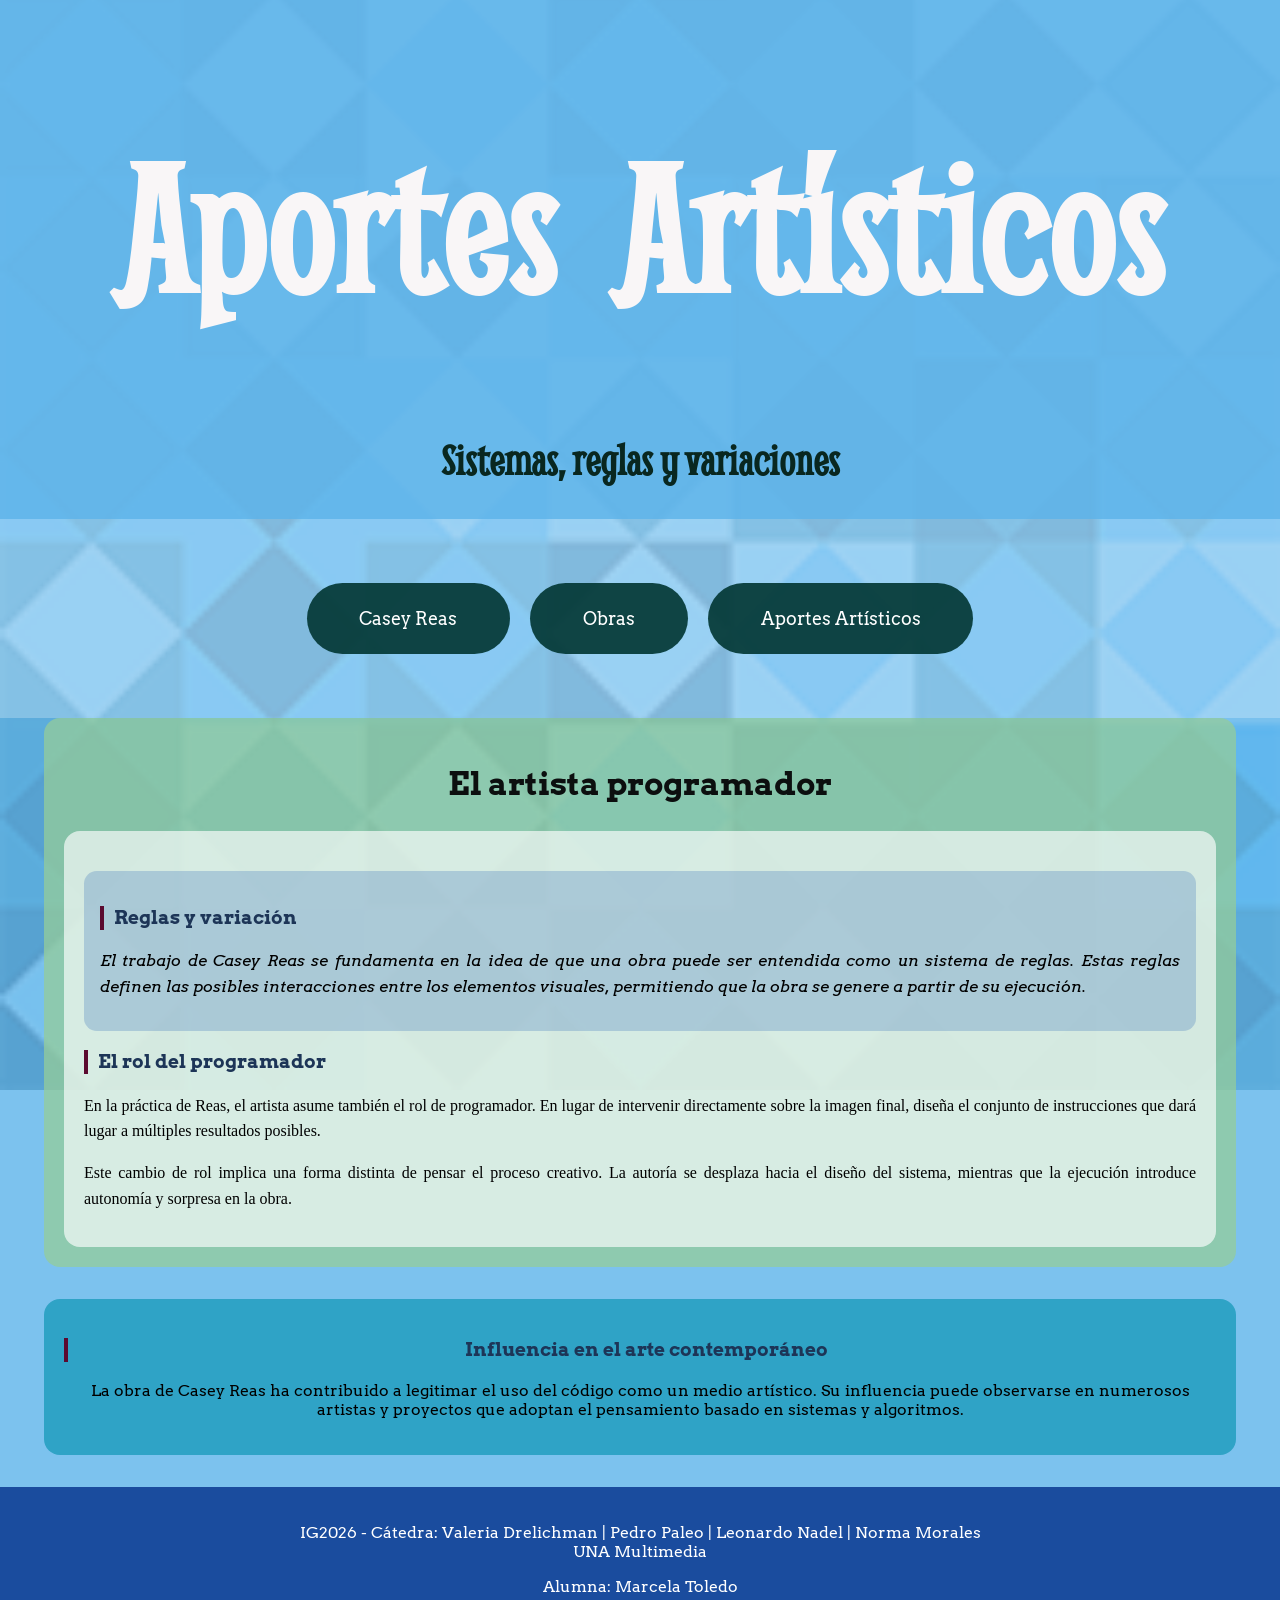
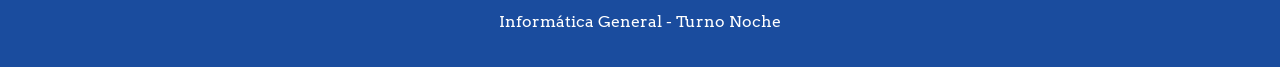
==== aportesartisticos.html @ 7eb3c826 "Mejora" ====
<!DOCTYPE html>
<html lang="es">

<head>
    <meta charset="utf-8">
    <meta name="viewport" content="width=device-width, initial-scale=1">
    <title>Aportes Artísticos</title>

    <link rel="preconnect" href="https://fonts.googleapis.com">
    <link rel="preconnect" href="https://fonts.gstatic.com" crossorigin>
    <link href="https://fonts.googleapis.com/css2?family=Arvo:ital,wght@0,400;0,700;1,400;1,700&family=Smythe&display=swap" rel="stylesheet">

    <link rel="stylesheet" href="css/estilos.css">
</head>

<body>

    <div id="contenedor">

        <header class="cabecera">
            <h1 id="uva">Aportes Artísticos</h1>
            <h2 class="subtitulo">Sistemas, reglas y variaciones</h2>
        </header>

        <nav class="menu">
            <ul>
                <li><a href="index.html">Casey Reas</a></li>
                <li><a href="obras.html">Obras</a></li>
                <li><a href="aportesartisticos.html">Aportes Artísticos</a></li>
            </ul>
        </nav>

        <main class="contenido-principal">

            <h2 class="titulo-seccion">El artista programador</h2>

            <section class="bloque-lectura">

                <article>
                    <h3>Reglas y variación</h3>

                    <p class="parrafo1">
                        El trabajo de Casey Reas se fundamenta en la idea de que una obra puede ser entendida como un sistema de reglas.
                        Estas reglas definen las posibles interacciones entre los elementos visuales, permitiendo que la obra se genere a partir de su ejecución.
                    </p>
                </article>

                <h3>El rol del programador</h3>

                <p class="parrafo2">
                    En la práctica de Reas, el artista asume también el rol de programador.
                    En lugar de intervenir directamente sobre la imagen final, diseña el conjunto de instrucciones que dará lugar a múltiples resultados posibles.
                </p>

                <p class="parrafo2">
                    Este cambio de rol implica una forma distinta de pensar el proceso creativo.
                    La autoría se desplaza hacia el diseño del sistema, mientras que la ejecución introduce autonomía y sorpresa en la obra.
                </p>

            </section>

        </main>

        <aside class="lateral">
            <h3>Influencia en el arte contemporáneo</h3>

            <p>
                La obra de Casey Reas ha contribuido a legitimar el uso del código como un medio artístico.
                Su influencia puede observarse en numerosos artistas y proyectos que adoptan el pensamiento basado en sistemas y algoritmos.
            </p>
        </aside>

        <footer class="pie-pagina">
            <p>
                IG2026 - Cátedra: Valeria Drelichman | Pedro Paleo | Leonardo Nadel | Norma Morales
                <br>
                UNA Multimedia
            </p>

            <address>Alumna: Marcela Toledo</address>

            <p>Informática General - Turno Noche</p>
        </footer>

    </div>

</body>
</html>
---- css/estilos.css ----
body {

      margin: 0;

    font-family: "Arvo", serif;

    background-image: url("../img/fondo.png");

    background-size: cover;

    background-position: center;

    background-repeat: no-repeat;

    background-attachment: fixed;
}


/* CONTENEDOR */

#contenedor {

    width: 100%;

    max-width: 80rem;

    margin: 0 auto;

    background-color: rgba(101, 184, 235, 0.85);
}


/* CABECERA */

.cabecera {

    width: 100%;

    text-align: center;

    padding: 1.25rem 0;

    background-color: rgba(101, 184, 235, 0.85);

    
}


/* TITULO PRINCIPAL */

#uva {

    font-family: "Smythe", serif;

    font-size: 12rem;

    color: #f9f6f7;

    text-align: center;

    margin: 0.5em 0;
    
    word-spacing: 2rem; /* Aumenta la separación entre palabras */
}


/* SUBTITULO */

.subtitulo {

    font-family: "Smythe", serif;

    color: #092720;

    font-size: 2.8rem;

    margin: 0.3em;
}


/* MENU */

.menu {

    padding: 1.5rem 0;

    background-color: rgba(255,255,255,0.25);
}

.menu ul {

    list-style-type: none;

    padding: 0;

    margin: 2.5rem 0;

    text-align: center;
}

.menu ul li {

    display: inline-block;

    margin: 0 0.5rem;
}

.menu ul li a {

    display: block;

    background-color: #053a37ed;

    color: white;

    text-decoration: none;

    padding: 1.4em 3em;

    border-radius: 4em;

    font-size: 1.1rem;
}



.menu ul li a:hover {

    background-color: #12eed1;

    color: rgb(12, 12, 12);
}

.menu ul li a:active {

    color: white;
}





/* CONTENIDO */

.contenido-principal {

    width: 90%;

    margin: 0 auto;

    padding: 1.25rem;

    background-color: rgba(149, 205, 154, 0.75);

    border-radius: 1rem;
}


/* TITULO SECCION */

.titulo-seccion {

    text-align: center;

    color: #0c0f0f;

    font-size: 2rem;
}


/* FIRMA */

.firma {

    text-align: center;

    color: #1d3557;
}


/* BLOQUES DE LECTURA */

.bloque-lectura {

    background-color: rgba(255, 255, 255, 0.65);

    padding: 1.25rem;

    border-radius: 1rem;
}


/* SUBTITULOS INTERNOS */

h3 {

    color: #1d3557;

    border-left: 0.3rem solid #5b0a2f;

    padding-left: 0.6rem;
}


/* PARRAFOS */

.parrafo1 {

    line-height: 1.6;

    text-align: justify;

    font-style: oblique;
}

.parrafo2 {

    line-height: 1.6;

    text-align: justify;

    font-family: Georgia, 'Times New Roman', Times, serif;
}


/* ARTICLE */

article {

    margin-top: 1.25rem;

    padding: 1rem;

    background-color: rgba(41, 101, 180, 0.25);

    border-radius: 0.8rem;
}


/* GALERIA HORIZONTAL */

.galeria {

    text-align: center;

    margin: 1.25rem 0;
}

.galeria img {

    width: 28%;

    margin: 0.6rem;

    border-radius: 0.8rem;

    vertical-align: top;
}


/* VIDEO */

.video-responsive {

    position: relative;

    width: 100%;

    padding-bottom: 56.25%;

    height: 0;

    overflow: hidden;

    margin-top: 1.25rem;
}

.video-responsive iframe {

    position: absolute;

    width: 100%;

    height: 100%;

    top: 0;

    left: 0;

    border: 0;
}


/* ASIDE */

.lateral {

    width: 90%;

    margin: 2rem auto;

    padding: 1.25rem;

    text-align: center;

    background-color: rgba(22, 153, 185, 0.75);

    border-radius: 1rem;
}

.lateral ul {

    text-align: left;

    display: inline-block;
}


/* FOOTER */

.pie-pagina {

    background-color: #1a4c9e;

    color: white;

    text-align: center;

    padding: 1.25rem;

    margin-top: 2rem;
}

.pie-pagina address {

    font-style: normal;

    margin-top: 0.6rem;
}
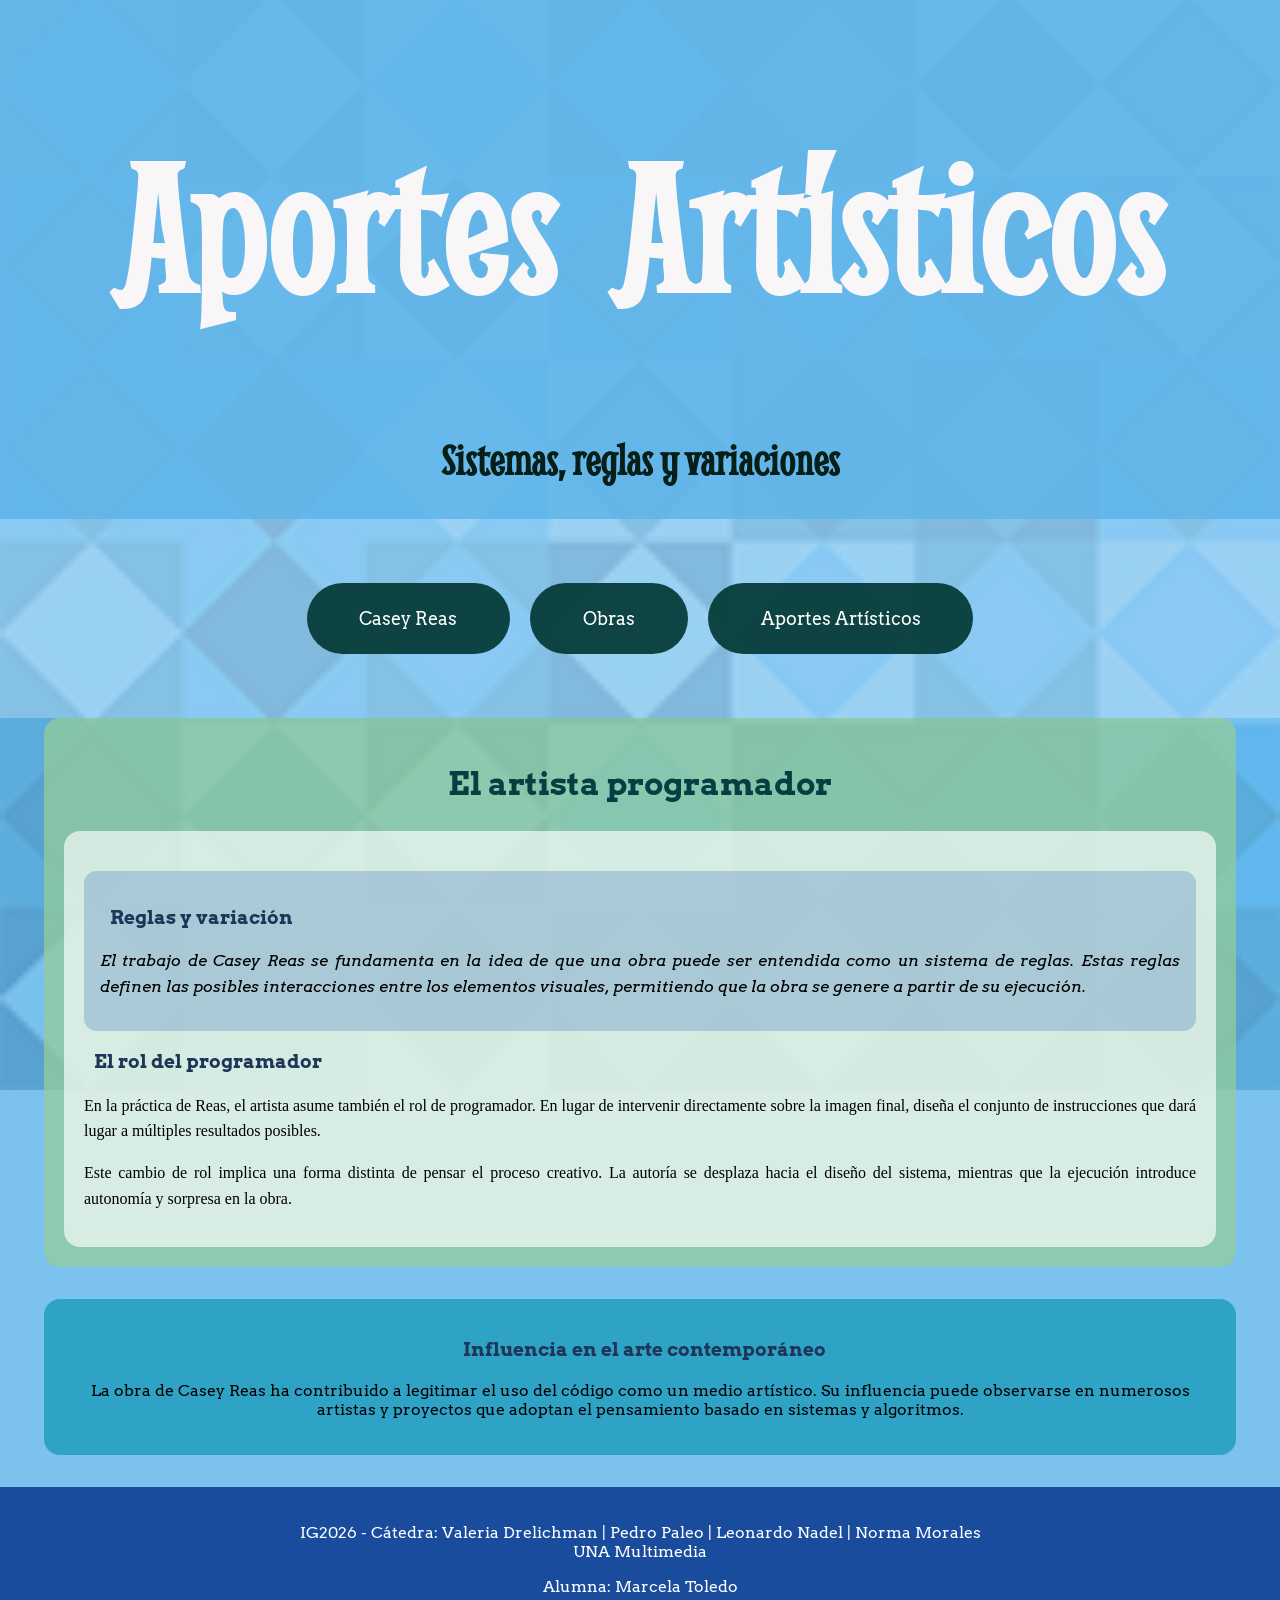
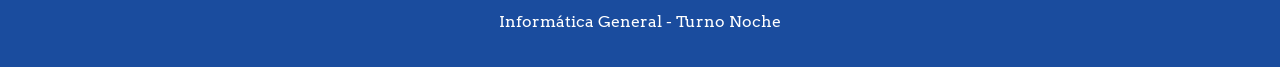
==== commit 314a0a30: "Add files via upload" ====
--- a/aportesartisticos.html
+++ b/aportesartisticos.html
@@ -1,88 +1,88 @@
-<!DOCTYPE html>
-<html lang="es">
-
-<head>
-    <meta charset="utf-8">
-    <meta name="viewport" content="width=device-width, initial-scale=1">
-    <title>Aportes Artísticos</title>
-
-    <link rel="preconnect" href="https://fonts.googleapis.com">
-    <link rel="preconnect" href="https://fonts.gstatic.com" crossorigin>
-    <link href="https://fonts.googleapis.com/css2?family=Arvo:ital,wght@0,400;0,700;1,400;1,700&family=Smythe&display=swap" rel="stylesheet">
-
-    <link rel="stylesheet" href="css/estilos.css">
-</head>
-
-<body>
-
-    <div id="contenedor">
-
-        <header class="cabecera">
-            <h1 id="uva">Aportes Artísticos</h1>
-            <h2 class="subtitulo">Sistemas, reglas y variaciones</h2>
-        </header>
-
-        <nav class="menu">
-            <ul>
-                <li><a href="index.html">Casey Reas</a></li>
-                <li><a href="obras.html">Obras</a></li>
-                <li><a href="aportesartisticos.html">Aportes Artísticos</a></li>
-            </ul>
-        </nav>
-
-        <main class="contenido-principal">
-
-            <h2 class="titulo-seccion">El artista programador</h2>
-
-            <section class="bloque-lectura">
-
-                <article>
-                    <h3>Reglas y variación</h3>
-
-                    <p class="parrafo1">
-                        El trabajo de Casey Reas se fundamenta en la idea de que una obra puede ser entendida como un sistema de reglas.
-                        Estas reglas definen las posibles interacciones entre los elementos visuales, permitiendo que la obra se genere a partir de su ejecución.
-                    </p>
-                </article>
-
-                <h3>El rol del programador</h3>
-
-                <p class="parrafo2">
-                    En la práctica de Reas, el artista asume también el rol de programador.
-                    En lugar de intervenir directamente sobre la imagen final, diseña el conjunto de instrucciones que dará lugar a múltiples resultados posibles.
-                </p>
-
-                <p class="parrafo2">
-                    Este cambio de rol implica una forma distinta de pensar el proceso creativo.
-                    La autoría se desplaza hacia el diseño del sistema, mientras que la ejecución introduce autonomía y sorpresa en la obra.
-                </p>
-
-            </section>
-
-        </main>
-
-        <aside class="lateral">
-            <h3>Influencia en el arte contemporáneo</h3>
-
-            <p>
-                La obra de Casey Reas ha contribuido a legitimar el uso del código como un medio artístico.
-                Su influencia puede observarse en numerosos artistas y proyectos que adoptan el pensamiento basado en sistemas y algoritmos.
-            </p>
-        </aside>
-
-        <footer class="pie-pagina">
-            <p>
-                IG2026 - Cátedra: Valeria Drelichman | Pedro Paleo | Leonardo Nadel | Norma Morales
-                <br>
-                UNA Multimedia
-            </p>
-
-            <address>Alumna: Marcela Toledo</address>
-
-            <p>Informática General - Turno Noche</p>
-        </footer>
-
-    </div>
-
-</body>
+<!DOCTYPE html>
+<html lang="es">
+
+<head>
+    <meta charset="utf-8">
+    <meta name="viewport" content="width=device-width, initial-scale=1">
+    <title>Aportes Artísticos</title>
+
+    <link rel="preconnect" href="https://fonts.googleapis.com">
+    <link rel="preconnect" href="https://fonts.gstatic.com" crossorigin>
+    <link href="https://fonts.googleapis.com/css2?family=Arvo:ital,wght@0,400;0,700;1,400;1,700&family=Smythe&display=swap" rel="stylesheet">
+
+    <link rel="stylesheet" href="css/estilos.css">
+</head>
+
+<body>
+
+    <div id="contenedor">
+
+        <header class="cabecera">
+            <h1 id="uva">Aportes Artísticos</h1>
+            <h2 class="subtitulo">Sistemas, reglas y variaciones</h2>
+        </header>
+
+        <nav class="menu">
+            <ul>
+                <li><a href="index.html">Casey Reas</a></li>
+                <li><a href="obras.html">Obras</a></li>
+                <li><a href="aportesartisticos.html">Aportes Artísticos</a></li>
+            </ul>
+        </nav>
+
+        <main class="contenido-principal">
+
+            <h2 class="titulo-seccion">El artista programador</h2>
+
+            <section class="bloque-lectura">
+
+                <article>
+                    <h3>Reglas y variación</h3>
+
+                    <p class="parrafo1">
+                        El trabajo de Casey Reas se fundamenta en la idea de que una obra puede ser entendida como un sistema de reglas.
+                        Estas reglas definen las posibles interacciones entre los elementos visuales, permitiendo que la obra se genere a partir de su ejecución.
+                    </p>
+                </article>
+
+                <h3>El rol del programador</h3>
+
+                <p class="parrafo2">
+                    En la práctica de Reas, el artista asume también el rol de programador.
+                    En lugar de intervenir directamente sobre la imagen final, diseña el conjunto de instrucciones que dará lugar a múltiples resultados posibles.
+                </p>
+
+                <p class="parrafo2">
+                    Este cambio de rol implica una forma distinta de pensar el proceso creativo.
+                    La autoría se desplaza hacia el diseño del sistema, mientras que la ejecución introduce autonomía y sorpresa en la obra.
+                </p>
+
+            </section>
+
+        </main>
+
+        <aside class="lateral">
+            <h3>Influencia en el arte contemporáneo</h3>
+
+            <p>
+                La obra de Casey Reas ha contribuido a legitimar el uso del código como un medio artístico.
+                Su influencia puede observarse en numerosos artistas y proyectos que adoptan el pensamiento basado en sistemas y algoritmos.
+            </p>
+        </aside>
+
+        <footer class="pie-pagina">
+            <p>
+                IG2026 - Cátedra: Valeria Drelichman | Pedro Paleo | Leonardo Nadel | Norma Morales
+                <br>
+                UNA Multimedia
+            </p>
+
+            <address>Alumna: Marcela Toledo</address>
+
+            <p>Informática General - Turno Noche</p>
+        </footer>
+
+    </div>
+
+</body>
 </html>
--- a/css/estilos.css
+++ b/css/estilos.css
@@ -1,339 +1,331 @@
-body {
-
-      margin: 0;
-
-    font-family: "Arvo", serif;
-
-    background-image: url("../img/fondo.png");
-
-    background-size: cover;
-
-    background-position: center;
-
-    background-repeat: no-repeat;
-
-    background-attachment: fixed;
-}
-
-
-/* CONTENEDOR */
-
-#contenedor {
-
-    width: 100%;
-
-    max-width: 80rem;
-
-    margin: 0 auto;
-
-    background-color: rgba(101, 184, 235, 0.85);
-}
-
-
-/* CABECERA */
-
-.cabecera {
-
-    width: 100%;
-
-    text-align: center;
-
-    padding: 1.25rem 0;
-
-    background-color: rgba(101, 184, 235, 0.85);
-
-    
-}
-
-
-/* TITULO PRINCIPAL */
-
-#uva {
-
-    font-family: "Smythe", serif;
-
-    font-size: 12rem;
-
-    color: #f9f6f7;
-
-    text-align: center;
-
-    margin: 0.5em 0;
-    
-    word-spacing: 2rem; /* Aumenta la separación entre palabras */
-}
-
-
-/* SUBTITULO */
-
-.subtitulo {
-
-    font-family: "Smythe", serif;
-
-    color: #092720;
-
-    font-size: 2.8rem;
-
-    margin: 0.3em;
-}
-
-
-/* MENU */
-
-.menu {
-
-    padding: 1.5rem 0;
-
-    background-color: rgba(255,255,255,0.25);
-}
-
-.menu ul {
-
-    list-style-type: none;
-
-    padding: 0;
-
-    margin: 2.5rem 0;
-
-    text-align: center;
-}
-
-.menu ul li {
-
-    display: inline-block;
-
-    margin: 0 0.5rem;
-}
-
-.menu ul li a {
-
-    display: block;
-
-    background-color: #053a37ed;
-
-    color: white;
-
-    text-decoration: none;
-
-    padding: 1.4em 3em;
-
-    border-radius: 4em;
-
-    font-size: 1.1rem;
-}
-
-
-
-.menu ul li a:hover {
-
-    background-color: #12eed1;
-
-    color: rgb(12, 12, 12);
-}
-
-.menu ul li a:active {
-
-    color: white;
-}
-
-
-
-
-
-/* CONTENIDO */
-
-.contenido-principal {
-
-    width: 90%;
-
-    margin: 0 auto;
-
-    padding: 1.25rem;
-
-    background-color: rgba(149, 205, 154, 0.75);
-
-    border-radius: 1rem;
-}
-
-
-/* TITULO SECCION */
-
-.titulo-seccion {
-
-    text-align: center;
-
-    color: #0c0f0f;
-
-    font-size: 2rem;
-}
-
-
-/* FIRMA */
-
-.firma {
-
-    text-align: center;
-
-    color: #1d3557;
-}
-
-
-/* BLOQUES DE LECTURA */
-
-.bloque-lectura {
-
-    background-color: rgba(255, 255, 255, 0.65);
-
-    padding: 1.25rem;
-
-    border-radius: 1rem;
-}
-
-
-/* SUBTITULOS INTERNOS */
-
-h3 {
-
-    color: #1d3557;
-
-    border-left: 0.3rem solid #5b0a2f;
-
-    padding-left: 0.6rem;
-}
-
-
-/* PARRAFOS */
-
-.parrafo1 {
-
-    line-height: 1.6;
-
-    text-align: justify;
-
-    font-style: oblique;
-}
-
-.parrafo2 {
-
-    line-height: 1.6;
-
-    text-align: justify;
-
-    font-family: Georgia, 'Times New Roman', Times, serif;
-}
-
-
-/* ARTICLE */
-
-article {
-
-    margin-top: 1.25rem;
-
-    padding: 1rem;
-
-    background-color: rgba(41, 101, 180, 0.25);
-
-    border-radius: 0.8rem;
-}
-
-
-/* GALERIA HORIZONTAL */
-
-.galeria {
-
-    text-align: center;
-
-    margin: 1.25rem 0;
-}
-
-.galeria img {
-
-    width: 28%;
-
-    margin: 0.6rem;
-
-    border-radius: 0.8rem;
-
-    vertical-align: top;
-}
-
-
-/* VIDEO */
-
-.video-responsive {
-
-    position: relative;
-
-    width: 100%;
-
-    padding-bottom: 56.25%;
-
-    height: 0;
-
-    overflow: hidden;
-
-    margin-top: 1.25rem;
-}
-
-.video-responsive iframe {
-
-    position: absolute;
-
-    width: 100%;
-
-    height: 100%;
-
-    top: 0;
-
-    left: 0;
-
-    border: 0;
-}
-
-
-/* ASIDE */
-
-.lateral {
-
-    width: 90%;
-
-    margin: 2rem auto;
-
-    padding: 1.25rem;
-
-    text-align: center;
-
-    background-color: rgba(22, 153, 185, 0.75);
-
-    border-radius: 1rem;
-}
-
-.lateral ul {
-
-    text-align: left;
-
-    display: inline-block;
-}
-
-
-/* FOOTER */
-
-.pie-pagina {
-
-    background-color: #1a4c9e;
-
-    color: white;
-
-    text-align: center;
-
-    padding: 1.25rem;
-
-    margin-top: 2rem;
-}
-
-.pie-pagina address {
-
-    font-style: normal;
-
-    margin-top: 0.6rem;
+body {
+
+      margin: 0;
+
+    font-family: "Arvo", serif;
+
+    background-image: url("../img/fondo.png");
+
+    background-size: cover;
+
+    background-position: center;
+
+    background-repeat: no-repeat;
+
+    background-attachment: fixed;
+}
+
+
+/* CONTENEDOR */
+
+#contenedor {
+
+    width: 100%;
+
+    max-width: 80rem;
+
+    margin: 0 auto;
+
+    background-color: rgba(101, 184, 235, 0.85);
+}
+
+
+/* CABECERA */
+
+.cabecera {
+
+    width: 100%;
+
+    text-align: center;
+
+    padding: 1.25rem 0;
+
+    background-color: rgba(101, 184, 235, 0.85);
+
+    
+}
+
+
+/* TITULO PRINCIPAL */
+
+#uva {
+
+    font-family: "Smythe", serif;
+
+    font-size: 12rem;
+
+    color: #f9f6f7;
+
+    text-align: center;
+
+    margin: 0.5em 0;
+    
+    word-spacing: 2rem; /* Aumenta la separación entre palabras */
+}
+
+
+/* SUBTITULO */
+
+.subtitulo {
+
+    font-family: "Smythe", serif;
+
+    color: #071f19;
+
+    font-size: 2.8rem;
+
+    margin: 0.3em;
+}
+
+
+/* MENU */
+
+.menu {
+
+    padding: 1.5rem 0;
+
+    background-color: rgba(255,255,255,0.25);
+}
+
+.menu ul {
+
+    list-style-type: none;
+
+    padding: 0;
+
+    margin: 2.5rem 0;
+
+    text-align: center;
+}
+
+.menu ul li {
+
+    display: inline-block;
+
+    margin: 0 0.5rem;
+}
+
+.menu ul li a {
+
+    display: block;
+
+    background-color: #053a37ed;
+
+    color: white;
+
+    text-decoration: none;
+
+    padding: 1.4em 3em;
+
+    border-radius: 4em;
+
+    font-size: 1.1rem;
+}
+
+
+
+.menu ul li a:hover {
+
+    background-color: #12eed1;
+
+    color: rgb(12, 12, 12);
+}
+
+.menu ul li a:active {
+
+    color: white;
+}
+
+
+
+
+
+/* CONTENIDO */
+
+.contenido-principal {
+
+    width: 90%;
+
+    margin: 0 auto;
+
+    padding: 1.25rem;
+
+    background-color: rgba(149, 205, 154, 0.75);
+
+    border-radius: 1rem;
+}
+
+
+/* TITULO SECCION */
+
+.titulo-seccion {
+
+    text-align: center;
+
+    color: #063f41;
+
+    font-size: 2rem;
+}
+
+
+/* FIRMA */
+
+.firma {
+
+    text-align: center;
+
+    color: #1d3557;
+}
+
+
+/* BLOQUES DE LECTURA */
+
+.bloque-lectura {
+
+    background-color: rgba(255, 255, 255, 0.65);
+
+    padding: 1.25rem;
+
+    border-radius: 1rem;
+}
+
+
+/* SUBTITULOS INTERNOS */
+
+h3 {
+
+    color: #1d3557;
+
+    /*border-left: 0.3rem solid #5b0a2f; no me gusta como quedo*/
+
+    padding-left: 0.6rem;
+}
+
+
+/* PARRAFOS */
+
+.parrafo1 {
+
+    line-height: 1.6;
+
+    text-align: justify;
+
+    font-style: oblique;
+}
+
+.parrafo2 {
+
+    line-height: 1.6;
+
+    text-align: justify;
+
+    font-family: Georgia, 'Times New Roman', Times, serif;
+}
+
+
+/* ARTICLE */
+
+article {
+
+    margin-top: 1.25rem;
+
+    padding: 1rem;
+
+    background-color: rgba(41, 101, 180, 0.25);
+
+    border-radius: 0.8rem;
+}
+
+
+/* GALERIA HORIZONTAL */
+
+.galeria {
+
+    text-align: center;
+
+    margin: 1.25rem 0;
+}
+
+.galeria img {
+
+    width: 28%;
+
+    margin: 0.6rem;
+
+    border-radius: 0.8rem;
+
+    vertical-align: top;
+}
+
+
+/* VIDEO */
+
+.video{
+
+    position: relative;
+
+    width: 100%;
+
+    padding-bottom: 56.25%;
+
+    height: 0;
+
+    overflow: hidden;
+
+    margin-top: 1.25rem;
+}
+
+
+/* ASIDE */
+
+.lateral {
+
+    width: 90%;
+
+    margin: 2rem auto;
+
+    padding: 1.25rem;
+
+    text-align: center;
+
+    background-color: rgba(22, 153, 185, 0.75);
+
+    border-radius: 1rem;
+}
+
+.lateral ul {
+
+    text-align: left;
+
+    display: inline-block;
+}
+
+
+/* FOOTER */
+
+.pie-pagina {
+
+    background-color: #1a4c9e;
+
+    color: white;
+
+    text-align: center;
+
+    padding: 1.25rem;
+
+    margin-top: 2rem;
+}
+
+.pie-pagina address {
+
+    font-style: normal;
+
+    margin-top: 0.6rem;
+}
+
+.dos {
+    border-radius:2em;
+    transform: scale(2);
+    padding: 8rem     
+
 }
